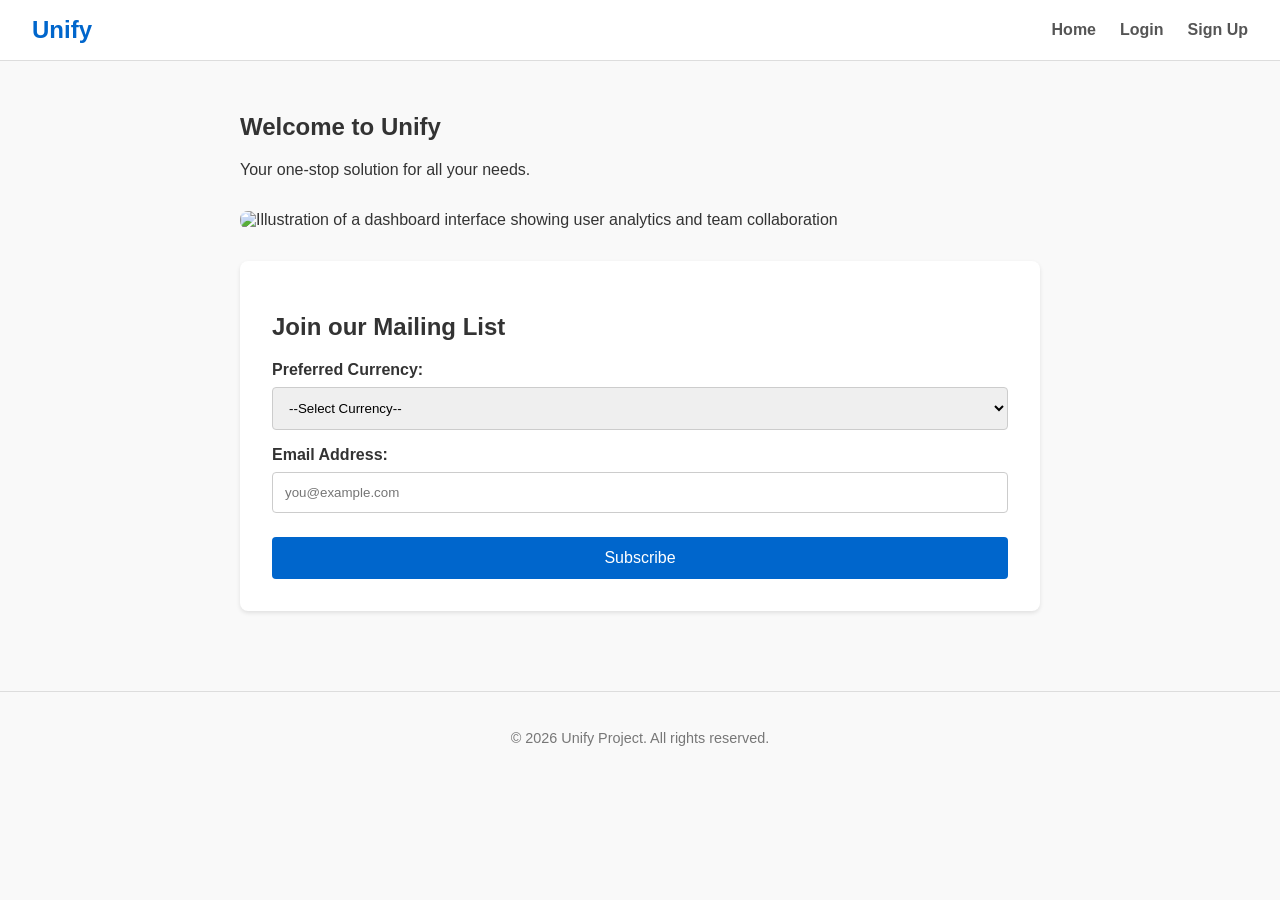
==== src/index.html @ dd898c96 "chore: initial fresh commit" ====
<!DOCTYPE html>
<html lang="en">
<head>
    <meta charset="UTF-8">
    <meta name="viewport" content="width=device-width, initial-scale=1.0">
    <title>Unify - Home</title>
    <link rel="stylesheet" href="styles.css">
</head>
<body>
    <header>
        <nav aria-label="Main Navigation">
            <h1>Unify</h1>
            <ul>
                <li><a href="index.html">Home</a></li>
                <li><a href="login.html">Login</a></li>
                <li><a href="signup.html">Sign Up</a></li>
            </ul>
        </nav>
    </header>

    <main>
        <section class="hero">
            <h2>Welcome to Unify</h2>
            <p>Your one-stop solution for all your needs.</p>
            <img src="hero-image.jpg" alt="Illustration of a dashboard interface showing user analytics and team collaboration">
        </section>

        <section class="interactive-form">
            <h2>Join our Mailing List</h2>
            <div id="feedback-message" aria-live="polite"></div>

            <form id="signup-form">
                <label for="currency">Preferred Currency:</label>
                <select id="currency" name="currency" required>
                    <option value="">--Select Currency--</option>
                    <option value="USD">US Dollar ($)</option>
                    <option value="EUR">Euro (€)</option>
                    <option value="GBP">British Pound (£)</option>
                    <option value="CAD">Canadian Dollar (C$)</option>
                    <option value="AUD">Australian Dollar (A$)</option>
                    <optgroup label="Other Currencies">
                        <option value="JPY">Japanese Yen (¥)</option>
                        <option value="CNY">Chinese Yuan (¥)</option>
                        <option value="INR">Indian Rupee (₹)</option>
                        <option value="BRL">Brazilian Real (R$)</option>
                        <option value="ZAR">South African Rand (R)</option>
                    </optgroup>
                </select>

                <label for="email">Email Address:</label>
                <input type="email" id="email" name="email" placeholder="you@example.com" required autocomplete="email">

                <button type="submit">Subscribe</button>
            </form>
        </section>
    </main>

    <footer>
        <p>&copy; 2026 Unify Project. All rights reserved.</p>
    </footer>

    <script src="index.js"></script>
</body>
</html>
---- src/styles.css ----
body {
    font-family: Arial, sans-serif;
    margin: 0;
    padding: 0;
    background-color: #f9f9f9;
    color: #333;
}

header {
    background-color: #ffffff;
    border-bottom: 1px solid #ddd;
    padding: 1rem 2rem;
}

nav {
    display: flex;
    justify-content: space-between;
    align-items: center;
}

nav h1 {
    margin: 0;
    color: #0066cc;
}

nav ul {
    list-style: none;
    display: flex;
    gap: 1.5rem;
    margin: 0;
    padding: 0;
}

nav ul li a {
    text-decoration: none;
    color: #555;
    font-weight: bold;
}

nav ul li a:hover {
    color: #0066cc;
}

main {
    padding: 2rem;
    max-width: 800px;
    margin: auto;
}

.hero img {
    max-width: 100%;
    height: auto;
    border-radius: 8px;
    margin-top: 1rem;
}

.interactive-form, .form-container {
    background: #ffffff;
    padding: 2rem;
    border-radius: 8px;
    box-shadow: 0 2px 4px rgba(0,0,0,0.1);
    margin-top: 2rem;
}

form label {
    display: block;
    margin-top: 1rem;
    font-weight: bold;
}

form input, form select {
    width: 100%;
    padding: 0.75rem;
    margin-top: 0.5rem;
    border: 1px solid #ccc;
    border-radius: 4px;
    box-sizing: border-box;
}

form button {
    margin-top: 1.5rem;
    background-color: #0066cc;
    color: white;
    padding: 0.75rem 1.5rem;
    border: none;
    border-radius: 4px;
    cursor: pointer;
    font-size: 1rem;
    width: 100%;
}

form button:hover {
    background-color: #0055b3;
}

footer {
    text-align: center;
    padding: 1.5rem;
    color: #777;
    font-size: 0.9rem;
    margin-top: 3rem;
    border-top: 1px solid #ddd;
}
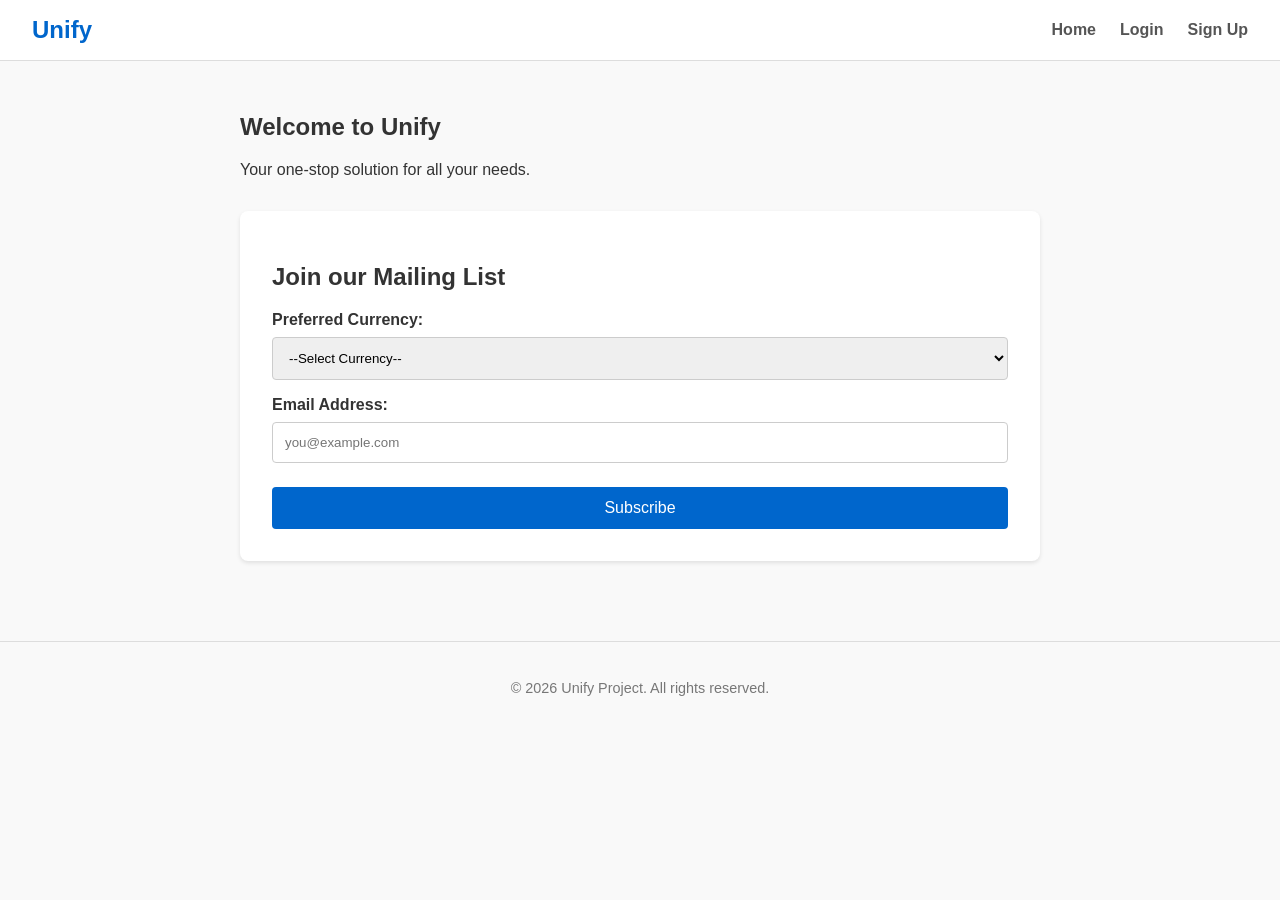
==== commit 6f76e30b: "feat: complete landing page markup, styles, and navigation links" ====
--- a/src/index.html
+++ b/src/index.html
@@ -22,7 +22,8 @@
         <section class="hero">
             <h2>Welcome to Unify</h2>
             <p>Your one-stop solution for all your needs.</p>
-            <img src="hero-image.jpg" alt="Illustration of a dashboard interface showing user analytics and team collaboration">
+            <!-- Optional image placeholder -->
+            <img src="hero-image.jpg" alt="Dashboard interface illustration" onerror="this.style.display='none'">
         </section>
 
         <section class="interactive-form">
@@ -38,13 +39,6 @@
                     <option value="GBP">British Pound (£)</option>
                     <option value="CAD">Canadian Dollar (C$)</option>
                     <option value="AUD">Australian Dollar (A$)</option>
-                    <optgroup label="Other Currencies">
-                        <option value="JPY">Japanese Yen (¥)</option>
-                        <option value="CNY">Chinese Yuan (¥)</option>
-                        <option value="INR">Indian Rupee (₹)</option>
-                        <option value="BRL">Brazilian Real (R$)</option>
-                        <option value="ZAR">South African Rand (R)</option>
-                    </optgroup>
                 </select>
 
                 <label for="email">Email Address:</label>
